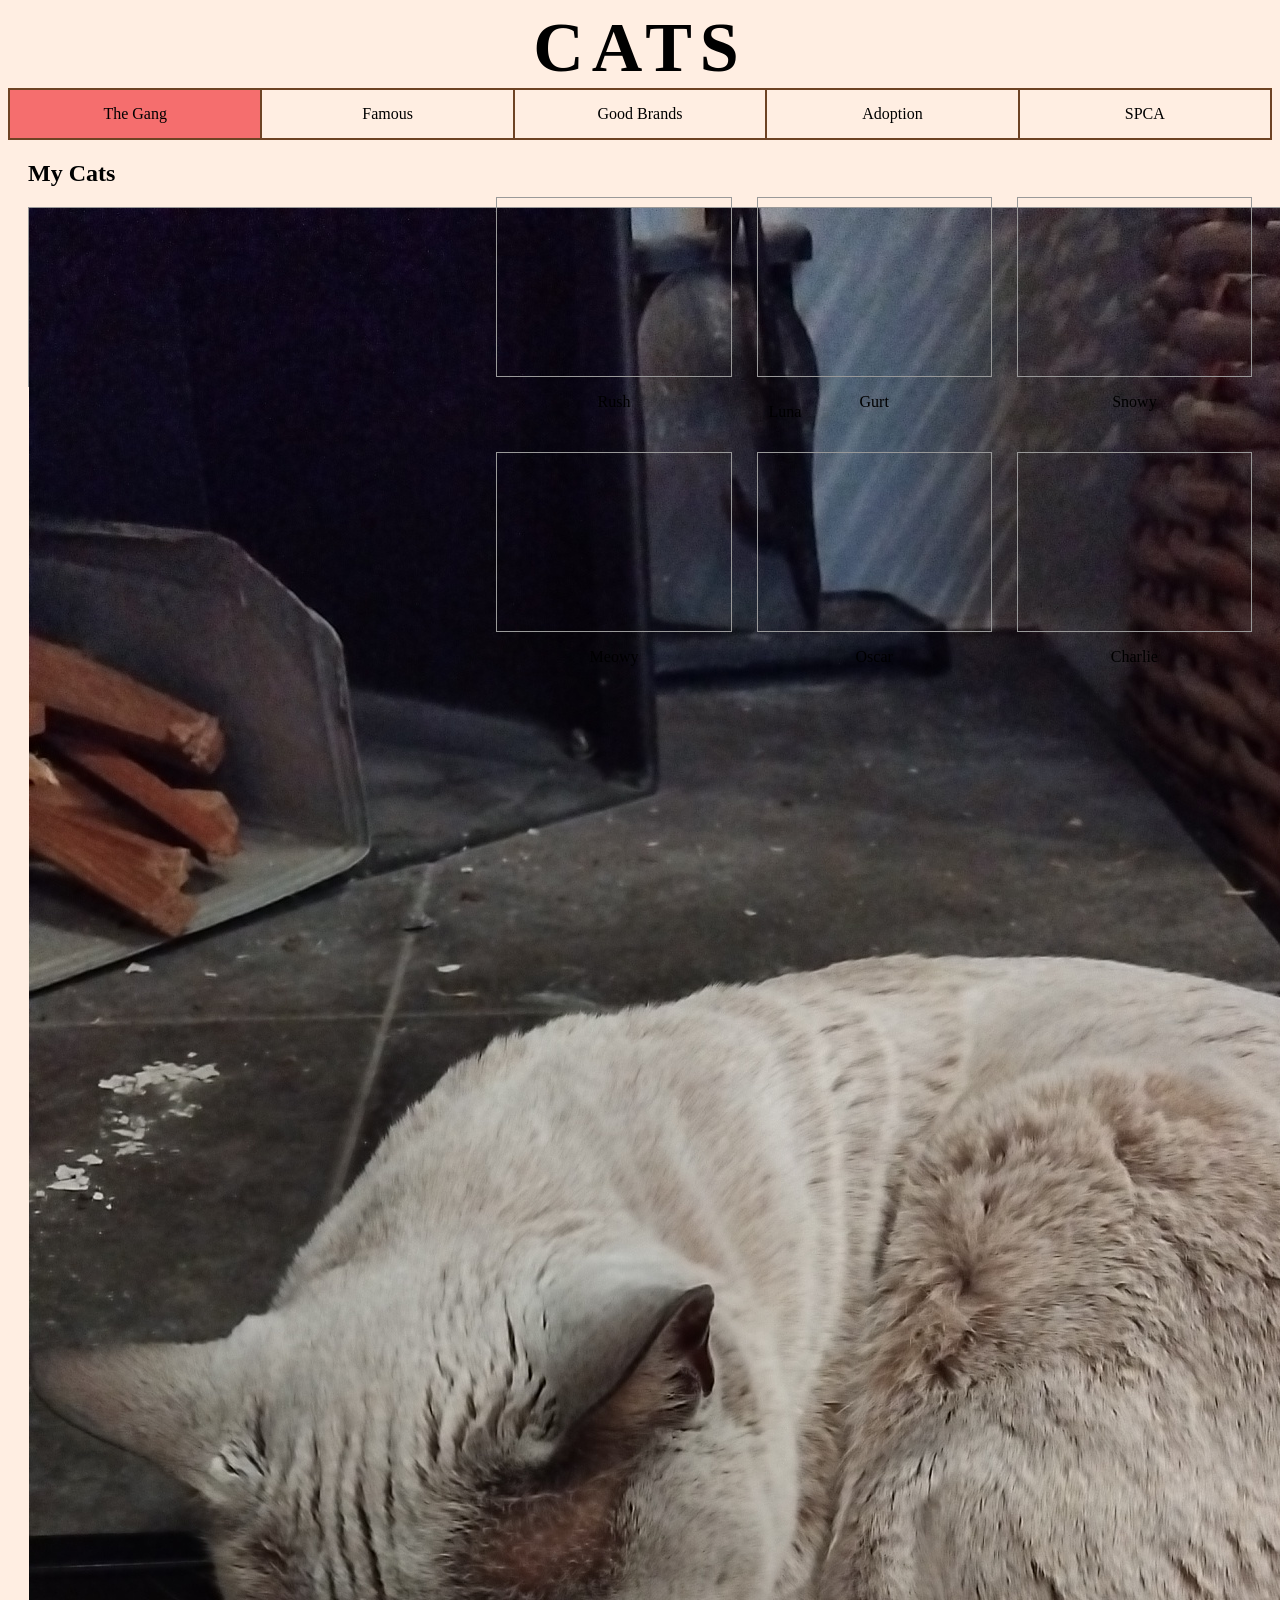
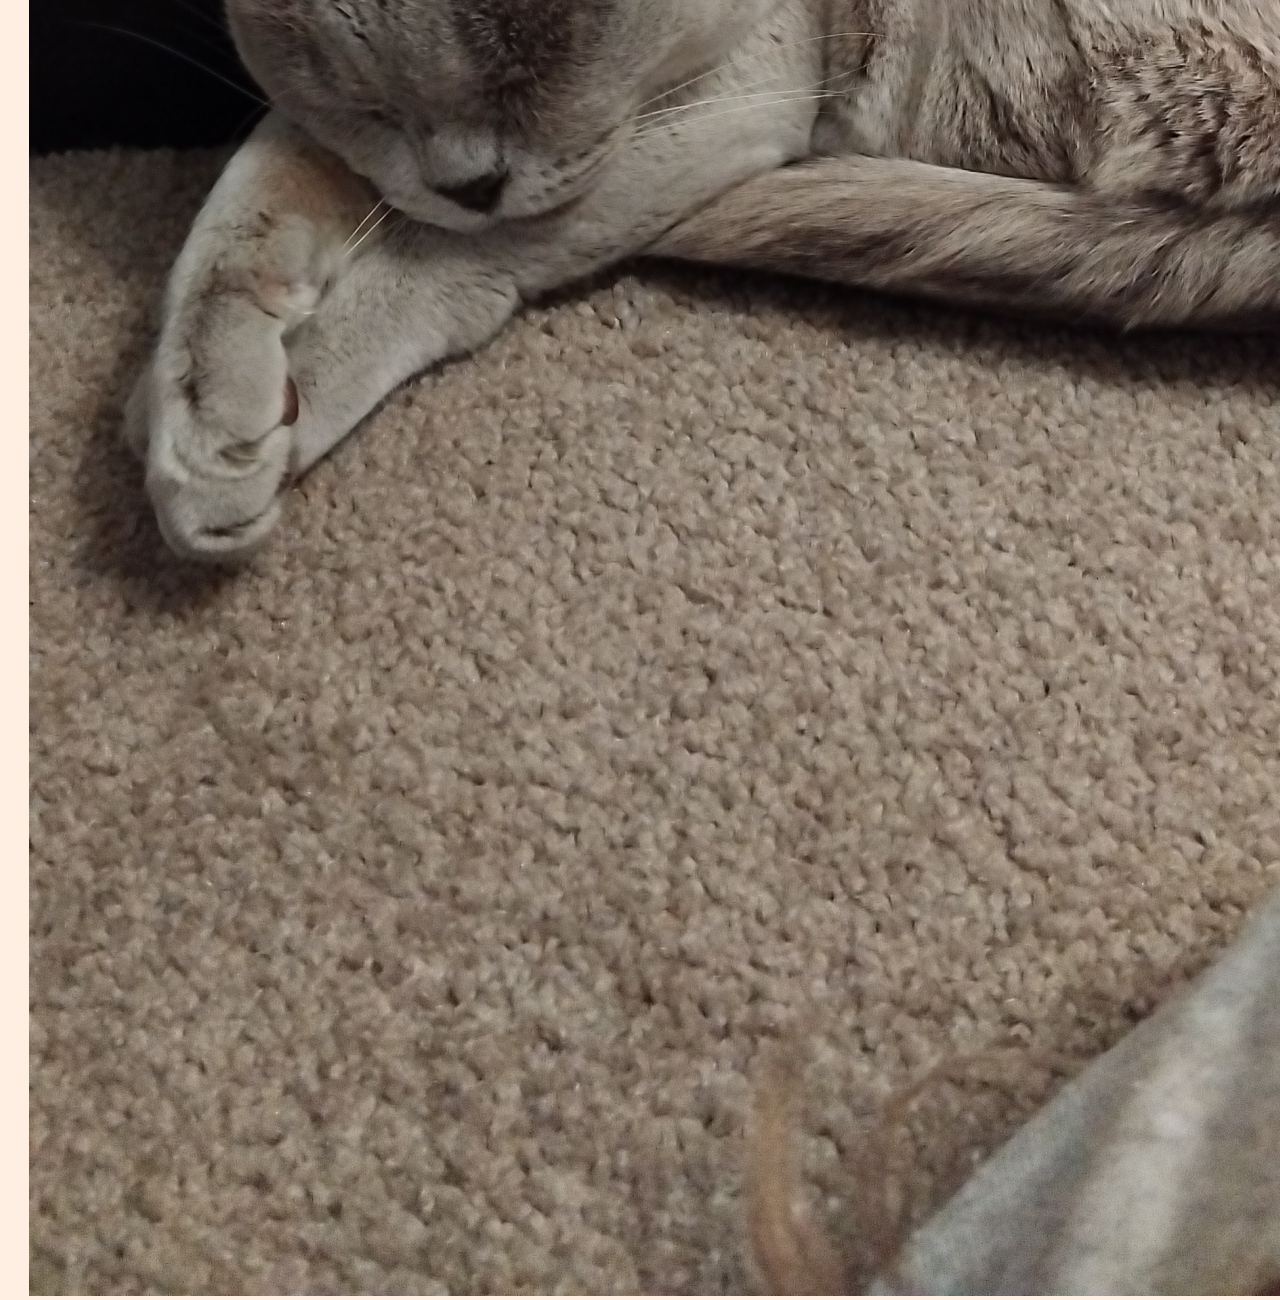
==== index.html @ 38c16019 "luna is too big fixed?" ====
<!DOCTYPE html>
<html lang="en">
<head>
    <meta charset="UTF-8">
    <meta name="viewport" content="width=device-width, initial-scale=1.0">
    <link rel="stylesheet" href="style.css">
    <title>Document</title>
</head>
<body>
    <header>
        <div class="title">
            <h1>CATS</h1>
        </div>    

        <nav>
            <a href="index.html" class="current">The Gang</a>
            <a href="famous.html">Famous</a>
            <a href="brands.html">Good Brands</a>
            <a href="adoption.html">Adoption</a>
            <a href="spca.html">SPCA</a>
        </nav>
    </header>

    <main>

    <div class="my-cats">
        <h2>My Cats</h2>

        <div class="my-cats-boxes">

            <div class="cat">
                <div class="cat-image">
                    <img src="images/luna.jpg" alt="Luna">
                </div>
                <p>Luna</p>
            </div>

            <div class="cat">
                <div class="cat-image">
                    <!-- Rainbow's picture goes here -->
                </div>
                <p>Rainbow</p>
            </div>

        </div>
    </div>


    <div class="other-cats">

        <div class="cat">
            <div class="cat-image">
                <!-- rush cat picture goes here -->
            </div>
            <p>Rush</p>
        </div>

        <div class="cat">
            <div class="cat-image">
                <!-- gurt picture goes here -->
            </div>
            <p>Gurt</p>
        </div>

        <div class="cat">
            <div class="cat-image">
                <!-- Snowy's picture goes here -->
            </div>
            <p>Snowy</p>
        </div>

        <div class="cat">
            <div class="cat-image">
                <!-- Meowy's picture goes here -->
            </div>
            <p>Meowy</p>
        </div>

        <div class="cat">
            <div class="cat-image">
                <!-- Oscar's picture goes here -->
            </div>
            <p>Oscar</p>
        </div>

        <div class="cat">
            <div class="cat-image">
                <!-- Charlie's picture goes here -->
            </div>
            <p>Charlie</p>
        </div>

    </div>

</main>
---- style.css ----
body {
    background-color: rgb(255, 238, 226);
}

header {
    text-align: center;
    border-bottom: 2px solid rgb(110, 67, 36);
}

.title {
    display: flex;
    justify-content: center;
    align-items: center;
    gap: 20px;
}

.title h1 {
    font-size: 70px;
    margin: 0;
    letter-spacing: 8px;
}

nav {
    display: flex;
    width: 100%;
    border-top: 2px solid rgb(110, 67, 36);
}

nav a {
    flex: 1;
    text-align: center;
    padding: 15px 0;
    text-decoration: none;
    color: black;
    border-right: 2px solid rgb(110, 67, 36);
    box-sizing: border-box;
}

nav a:first-child {
    border-left: 2px solid rgb(110, 67, 36);
}

/* the page you are currently on */
nav a.current {
    background-color: rgb(245, 110, 110);
}

/* colour when you hover over another box */
nav a:hover {
    background-color: rgb(255, 157, 128);
}

main {
    padding: 20px;
    display: flex;
    gap: 40px;
}

.my-cats {
    width: 35%;
}

.my-cats h2 {
    margin-top: 0;
}

.my-cats-boxes {
    display: grid;
    grid-template-columns: repeat(2, 1fr);
    gap: 15px;
}

.other-cats {
    flex: 1;
    display: grid;
    grid-template-columns: repeat(3, 1fr);
    gap: 25px;
    padding-top: 3.03%;
}

.cat {
    text-align: center;
}

.cat-image {
    width: 100%;
    height: 180px;
    border: 1px solid #999;
    box-sizing: border-box;
}
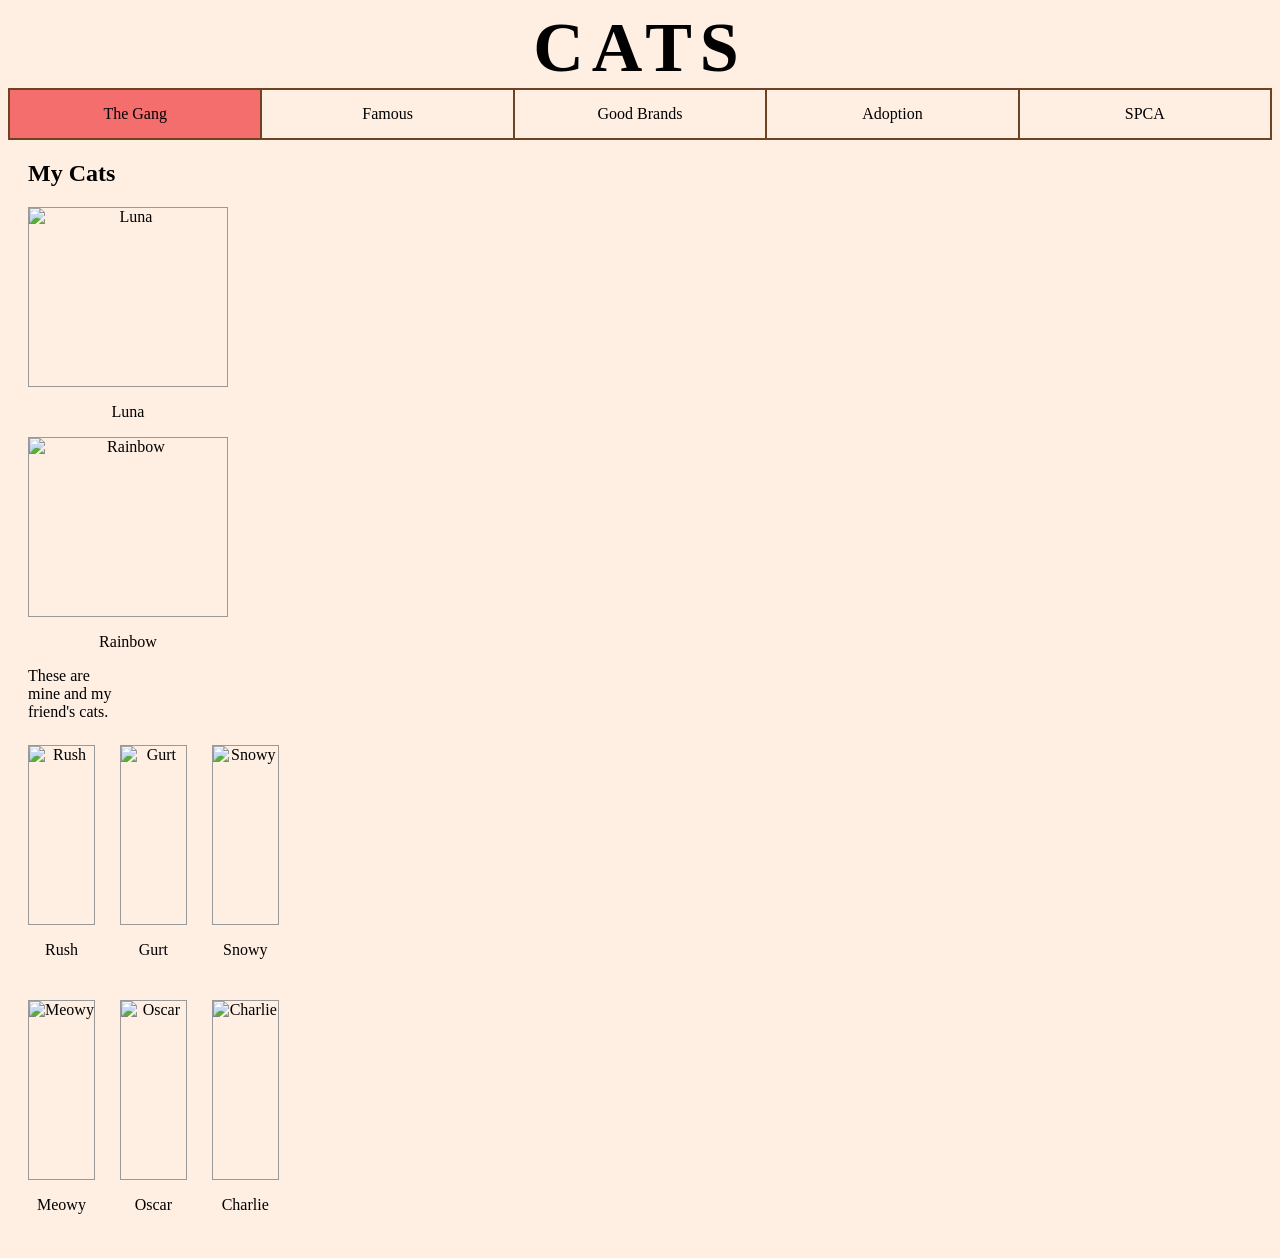
==== commit fa21d92a: "fixed layout" ====
--- a/index.html
+++ b/index.html
@@ -23,73 +23,48 @@
 
     <main>
 
-    <div class="my-cats">
-        <h2>My Cats</h2>
+    <div class="cats-section">
+  <!-- Left Side: My Cats -->
+  <div class="my-cats">
+    <h2>My Cats</h2>
+    <div class="my-cats-boxes">
+      <div class="cat">
+        <div class="cat-image"><img src="images/Luna.jpg" alt="Luna"></div>
+        <p>Luna</p>
+      </div>
+      <div class="cat">
+        <div class="cat-image"><img src="images/Rainbow.jpg" alt="Rainbow"></div>
+        <p>Rainbow</p>
+      </div>
+    </div>
+    <p class="subtext">These are mine and my friend's cats.</p>
+  </div>
 
-        <div class="my-cats-boxes">
-
-            <div class="cat">
-                <div class="cat-image">
-                    <img src="images/luna.jpg" alt="Luna">
-                </div>
-                <p>Luna</p>
-            </div>
-
-            <div class="cat">
-                <div class="cat-image">
-                    <!-- Rainbow's picture goes here -->
-                </div>
-                <p>Rainbow</p>
-            </div>
-
-        </div>
+  <!-- Right Side: Other Cats -->
+  <div class="other-cats">
+    <div class="cat">
+      <div class="cat-image"><img src="images/Rush.jpg" alt="Rush"></div>
+      <p>Rush</p>
     </div>
-
-
-    <div class="other-cats">
-
-        <div class="cat">
-            <div class="cat-image">
-                <!-- rush cat picture goes here -->
-            </div>
-            <p>Rush</p>
-        </div>
-
-        <div class="cat">
-            <div class="cat-image">
-                <!-- gurt picture goes here -->
-            </div>
-            <p>Gurt</p>
-        </div>
-
-        <div class="cat">
-            <div class="cat-image">
-                <!-- Snowy's picture goes here -->
-            </div>
-            <p>Snowy</p>
-        </div>
-
-        <div class="cat">
-            <div class="cat-image">
-                <!-- Meowy's picture goes here -->
-            </div>
-            <p>Meowy</p>
-        </div>
-
-        <div class="cat">
-            <div class="cat-image">
-                <!-- Oscar's picture goes here -->
-            </div>
-            <p>Oscar</p>
-        </div>
-
-        <div class="cat">
-            <div class="cat-image">
-                <!-- Charlie's picture goes here -->
-            </div>
-            <p>Charlie</p>
-        </div>
-
+    <div class="cat">
+      <div class="cat-image"><img src="images/Gurt.jpg" alt="Gurt"></div>
+      <p>Gurt</p>
     </div>
-
-</main>+    <div class="cat">
+      <div class="cat-image"><img src="images/Snowy.jpg" alt="Snowy"></div>
+      <p>Snowy</p>
+    </div>
+    <div class="cat">
+      <div class="cat-image"><img src="images/Meowy.jpg" alt="Meowy"></div>
+      <p>Meowy</p>
+    </div>
+    <div class="cat">
+      <div class="cat-image"><img src="images/Oscar.jpg" alt="Oscar"></div>
+      <p>Oscar</p>
+    </div>
+    <div class="cat">
+      <div class="cat-image"><img src="images/Charlie.jpg" alt="Charlie"></div>
+      <p>Charlie</p>
+    </div>
+  </div>
+</div>
--- a/style.css
+++ b/style.css
@@ -65,9 +65,10 @@
 }
 
 .my-cats-boxes {
-    display: grid;
-    grid-template-columns: repeat(2, 1fr);
-    gap: 15px;
+  width: 200px;
+  height: 100%;
+  object-fit: cover;
+  display: block;
 }
 
 .other-cats {
@@ -87,4 +88,11 @@
     height: 180px;
     border: 1px solid #999;
     box-sizing: border-box;
+}
+
+.cat-image img {
+  width: 100%;
+  height: 100%;
+  object-fit: cover;
+  display: block;
 }
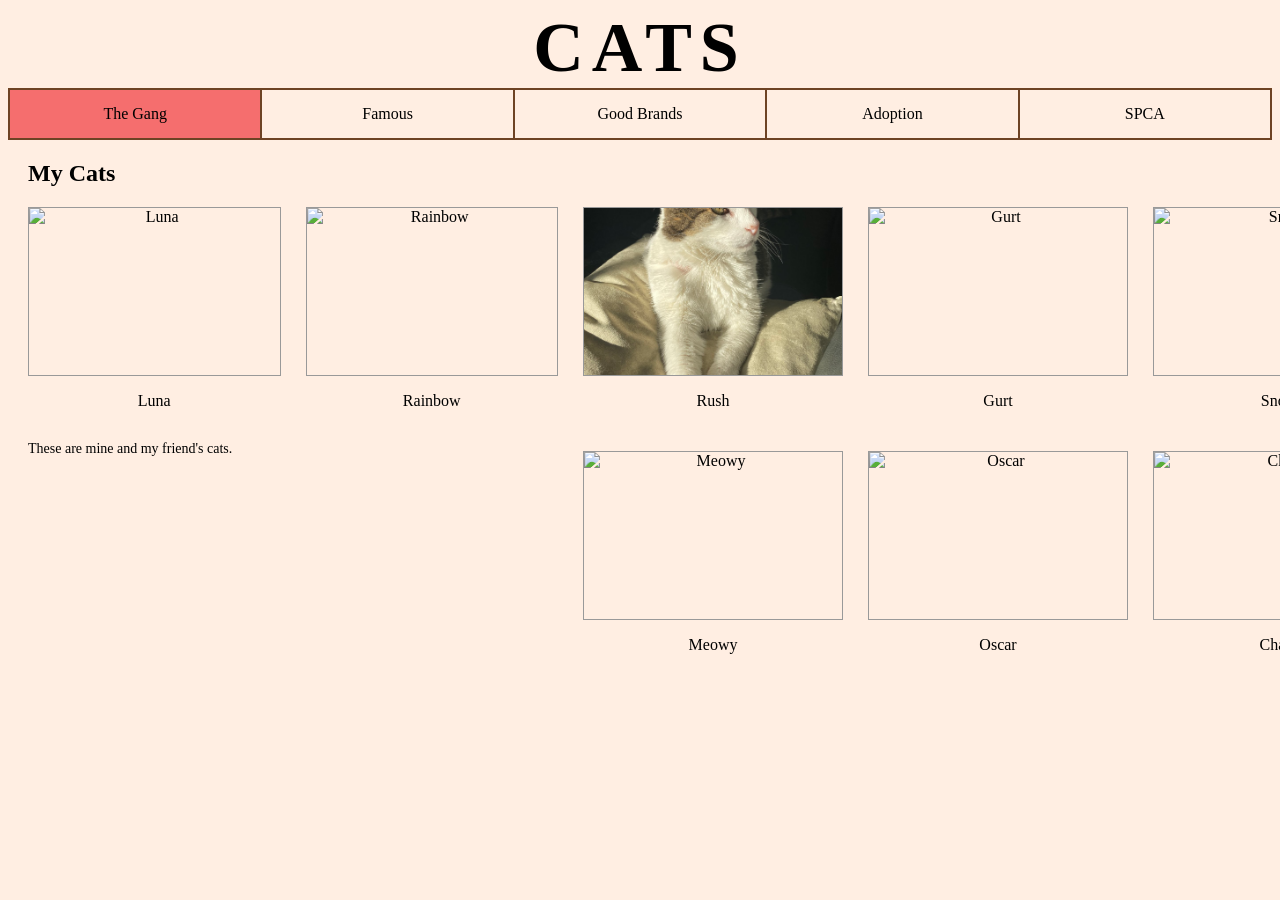
==== commit cb73a32d: "cropped rush's photo" ====
--- a/index.html
+++ b/index.html
@@ -43,7 +43,7 @@
   <!-- Right Side: Other Cats -->
   <div class="other-cats">
     <div class="cat">
-      <div class="cat-image"><img src="images/Rush.jpg" alt="Rush"></div>
+      <div class="cat-image"><img src="images/rush.jpg" alt="Rush"></div>
       <p>Rush</p>
     </div>
     <div class="cat">
--- a/style.css
+++ b/style.css
@@ -56,38 +56,53 @@
     gap: 40px;
 }
 
+/* Container that places left and right sections side-by-side */
+.cats-section {
+  display: flex;
+  gap: 25px;
+  align-items: flex-start;
+}
+
+/* Left Section */
 .my-cats {
-    width: 35%;
+  width: 530px; /* Fits exactly two cat cards side-by-side */
+  flex-shrink: 0;
 }
 
 .my-cats h2 {
-    margin-top: 0;
+  margin-top: 0;
 }
 
 .my-cats-boxes {
-  width: 200px;
-  height: 100%;
-  object-fit: cover;
-  display: block;
+  display: flex;
+  gap: 25px;
 }
 
-.other-cats {
-    flex: 1;
-    display: grid;
-    grid-template-columns: repeat(3, 1fr);
-    gap: 25px;
-    padding-top: 3.03%;
+.subtext {
+  margin-top: 15px;
+  font-size: 14px;
 }
 
+/* Right Section: 3-column grid */
+.other-cats {
+  display: grid;
+  grid-template-columns: repeat(3, 260px); /* Sets exact width seen in mockup */
+  gap: 25px;
+  margin-top: 47px;
+}
+
+/* Card & Image Box Sizing */
 .cat {
-    text-align: center;
+  text-align: center;
+  width: 100%;
 }
 
 .cat-image {
-    width: 100%;
-    height: 180px;
-    border: 1px solid #999;
-    box-sizing: border-box;
+  width: 100%;
+  height: 169px; /* Matches the 260x169 dimensions from your layout */
+  border: 1px solid #999;
+  box-sizing: border-box;
+  overflow: hidden;
 }
 
 .cat-image img {
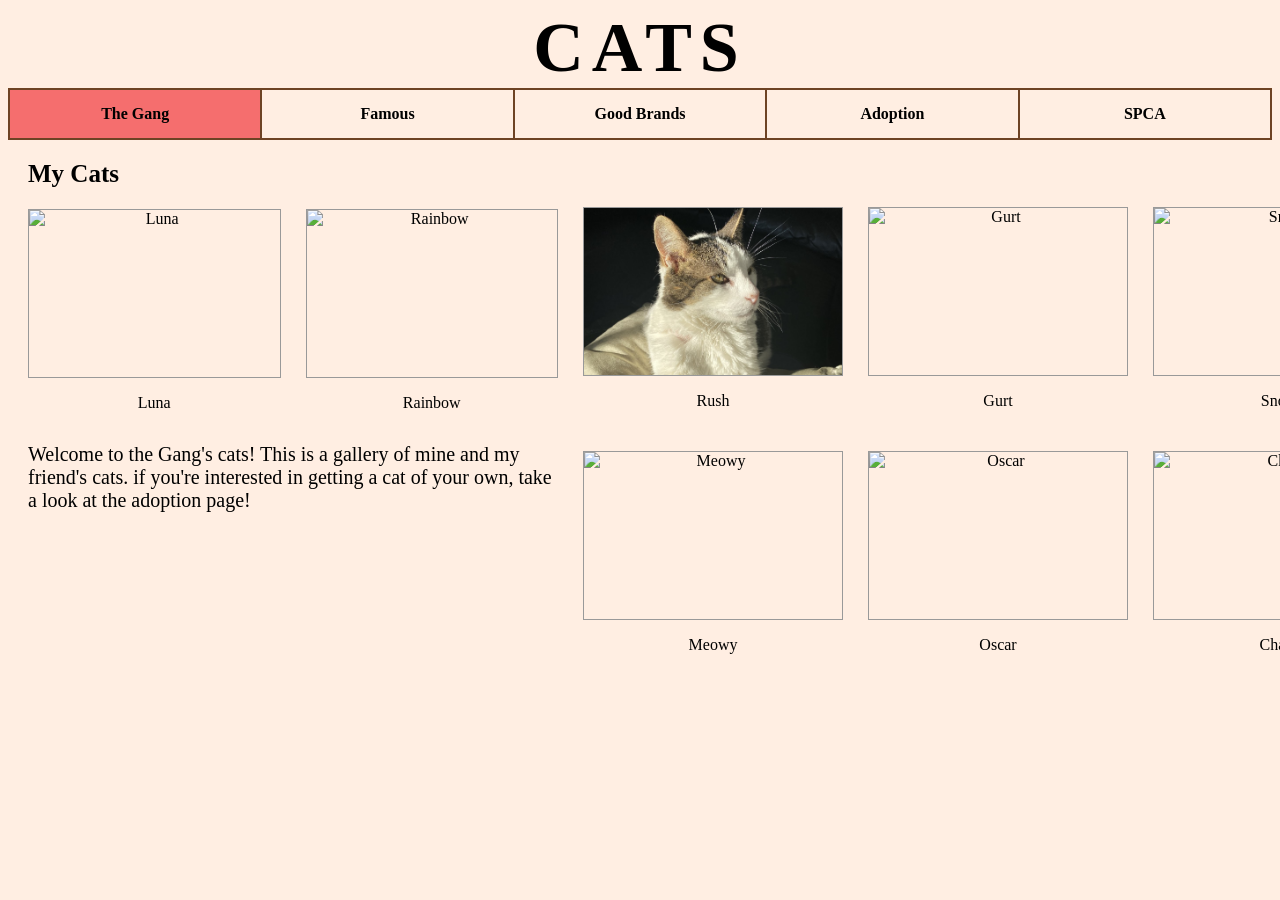
==== commit 25ff0dde: "added more text and styling to the gang page" ====
--- a/index.html
+++ b/index.html
@@ -37,7 +37,7 @@
         <p>Rainbow</p>
       </div>
     </div>
-    <p class="subtext">These are mine and my friend's cats.</p>
+    <p class="subtext">Welcome to the Gang's cats! This is a gallery of mine and my friend's cats. if you're interested in getting a cat of your own, take a look at the adoption page!</p>
   </div>
 
   <!-- Right Side: Other Cats -->
--- a/style.css
+++ b/style.css
@@ -34,6 +34,7 @@
     color: black;
     border-right: 2px solid rgb(110, 67, 36);
     box-sizing: border-box;
+    font-weight: bold;
 }
 
 nav a:first-child {
@@ -56,21 +57,21 @@
     gap: 40px;
 }
 
-/* Container that places left and right sections side-by-side */
 .cats-section {
   display: flex;
   gap: 25px;
   align-items: flex-start;
 }
 
-/* Left Section */
+/* my cats */
 .my-cats {
-  width: 530px; /* Fits exactly two cat cards side-by-side */
+  width: 530px; 
   flex-shrink: 0;
 }
 
 .my-cats h2 {
   margin-top: 0;
+  font-size: 25px;
 }
 
 .my-cats-boxes {
@@ -80,18 +81,18 @@
 
 .subtext {
   margin-top: 15px;
-  font-size: 14px;
-}
-
-/* Right Section: 3-column grid */
+  font-size: 20px;
+}
+
+/* friends cats grid */
 .other-cats {
   display: grid;
-  grid-template-columns: repeat(3, 260px); /* Sets exact width seen in mockup */
+  grid-template-columns: repeat(3, 260px); 
   gap: 25px;
   margin-top: 47px;
 }
 
-/* Card & Image Box Sizing */
+/* card and image box sizing */
 .cat {
   text-align: center;
   width: 100%;
@@ -99,7 +100,7 @@
 
 .cat-image {
   width: 100%;
-  height: 169px; /* Matches the 260x169 dimensions from your layout */
+  height: 169px; 
   border: 1px solid #999;
   box-sizing: border-box;
   overflow: hidden;
@@ -110,4 +111,122 @@
   height: 100%;
   object-fit: cover;
   display: block;
+}
+
+.famous-page {
+  display: flex;
+  flex-direction: column;
+  gap: 30px;
+  max-width: 100%;
+  margin: 30px auto;
+  width: 100%;
+  padding: 30px 20px;
+  box-sizing: border-box;
+}
+/* famous cat boxes */
+.famous-cat {
+  display: flex;
+  flex-direction: row;
+  align-items: flex-start; 
+  gap: 20px; 
+  margin-bottom: 20px; 
+  width: 100%;
+}
+
+/* Image box */
+.famous-cat-image {
+  width: 200px; 
+  height: 200px;
+  flex-shrink: 0; 
+  border: 1px solid #ccc; 
+  overflow: hidden;
+}
+
+.famous-cat-image img {
+  width: 100%;
+  height: 100%;
+  object-fit: cover;
+  display: block;
+}
+
+/* Text styling */
+.famous-cat-info {
+  flex-grow: 1;
+  font-size: 25px;
+  line-height: 1.5;
+  width: 100%;
+}
+
+/* adoption page section */
+.adoption-page {
+  padding: 30px 40px;
+  box-sizing: border-box;
+  display: flex;
+  flex-direction: column;
+  width: 100%;
+}
+
+.adoption-page h2 {
+  margin-top: 5px;
+  margin-bottom: 5px;
+  width: 100%;
+  font-size: 28px;
+  font-weight: bold;
+}
+
+.intro-text {
+  margin-bottom: 15;
+  margin-top: 0px;
+  width: 100%;
+  font-size: 20px;
+  line-height: 1.4;
+}
+
+.infographic-container {
+  width: 100%;
+  display: flex;
+  justify-content: center;
+  margin: 0px 0 10px 0;
+}
+
+.infographic-image {
+  width: 100%;
+  height: auto;
+  display: block;
+}
+
+/* where to adopt section */
+.rescue-links {
+  display: flex;
+  justify-content: space-between;
+  align-items: center;
+  width: 100%;
+  gap: 40px;
+  margin-top: 20px;
+}
+
+.rescue-item {
+  display: flex;
+  align-items: center;
+  gap: 15px;
+  flex: 1;  
+}
+
+.rescue-item img {
+  width: 120px;
+  height: 80px;
+  object-fit: contain;
+  flex-shrink: 0;
+}
+
+.rescue-item a {
+  color: #000;
+  font-size: 20px;
+  line-height: 1.3;
+  text-decoration: none;
+  font-weight: 500;
+}
+
+.rescue-item a:hover {
+  text-decoration: underline; /* underline when hovered */
 }
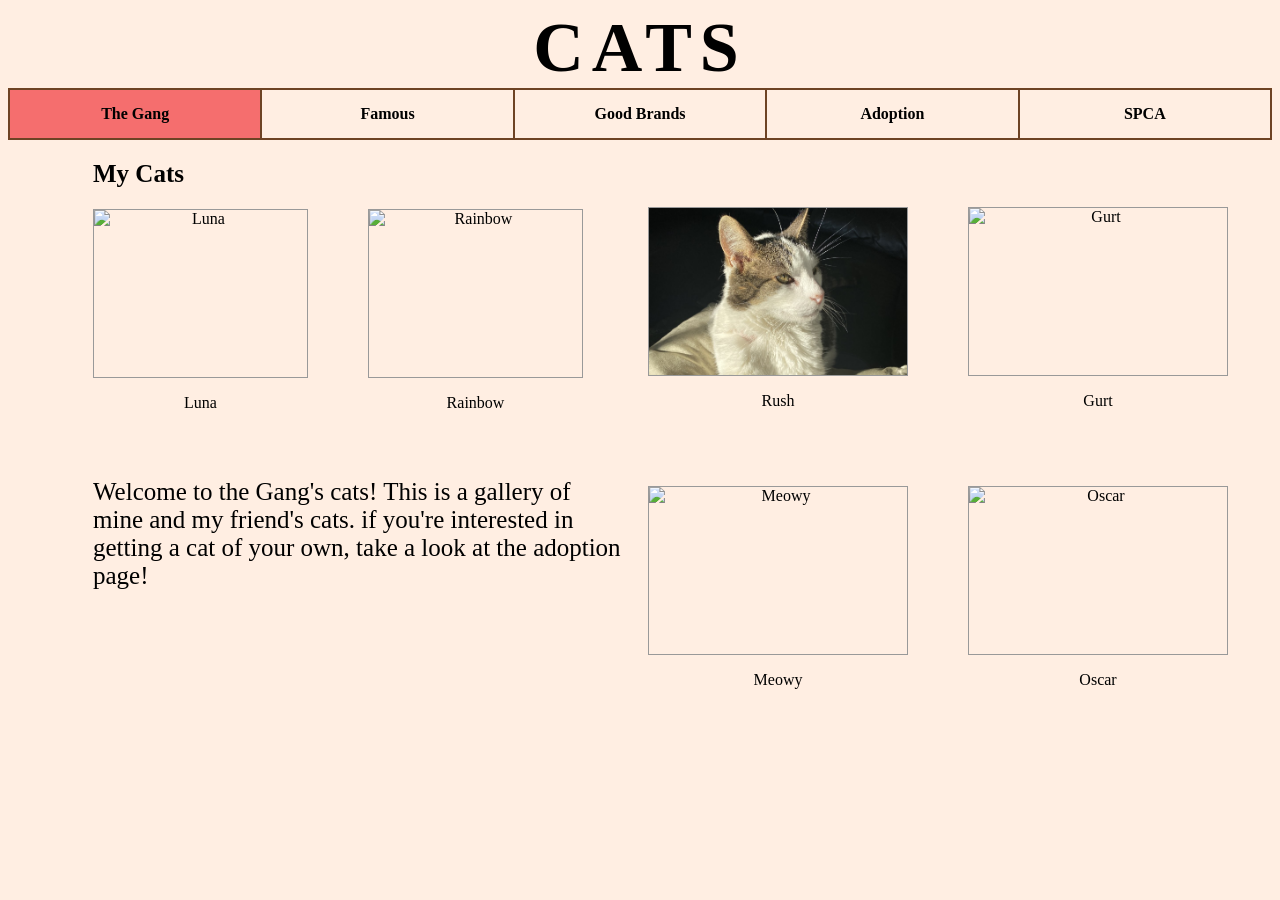
==== commit 3e4b40b4: "updated comments" ====
--- a/index.html
+++ b/index.html
@@ -24,7 +24,7 @@
     <main>
 
     <div class="cats-section">
-  <!-- Left Side: My Cats -->
+  <!-- my cats -->
   <div class="my-cats">
     <h2>My Cats</h2>
     <div class="my-cats-boxes">
@@ -40,7 +40,7 @@
     <p class="subtext">Welcome to the Gang's cats! This is a gallery of mine and my friend's cats. if you're interested in getting a cat of your own, take a look at the adoption page!</p>
   </div>
 
-  <!-- Right Side: Other Cats -->
+  <!-- other cats -->
   <div class="other-cats">
     <div class="cat">
       <div class="cat-image"><img src="images/rush.jpg" alt="Rush"></div>
--- a/style.css
+++ b/style.css
@@ -67,6 +67,7 @@
 .my-cats {
   width: 530px; 
   flex-shrink: 0;
+  margin-left: 65px;
 }
 
 .my-cats h2 {
@@ -76,19 +77,20 @@
 
 .my-cats-boxes {
   display: flex;
-  gap: 25px;
+  gap: 60px;
+  margin-right: 40px;
 }
 
 .subtext {
-  margin-top: 15px;
-  font-size: 20px;
+  margin-top: 50px;
+  font-size: 25px;
 }
 
 /* friends cats grid */
 .other-cats {
   display: grid;
   grid-template-columns: repeat(3, 260px); 
-  gap: 25px;
+  gap: 60px;
   margin-top: 47px;
 }
 
@@ -135,11 +137,12 @@
 
 /* Image box */
 .famous-cat-image {
-  width: 200px; 
-  height: 200px;
+  width: 230px; 
+  height: 230px;
   flex-shrink: 0; 
   border: 1px solid #ccc; 
   overflow: hidden;
+  margin-left: 50px;
 }
 
 .famous-cat-image img {
@@ -155,6 +158,7 @@
   font-size: 25px;
   line-height: 1.5;
   width: 100%;
+  margin-right: 50px;
 }
 
 /* adoption page section */
@@ -229,4 +233,149 @@
 
 .rescue-item a:hover {
   text-decoration: underline; /* underline when hovered */
+}
+
+.brands-container { 
+  margin: 0 auto;
+  padding: 20px;
+  font-family: serif;
+  align-items: center;
+  flex-direction: column;
+}
+
+.brands-intro-text {
+  text-align: center;
+  font-size: 30px;
+  margin-bottom: 15px;
+  width: 100%;
+}
+
+.brand-links {
+  display: flex;
+  flex-direction: column;
+  align-items: center;
+  gap: 30px;
+  margin-bottom: 40px;
+}
+
+.brand-links a {
+  color: rgb(110, 67, 36);
+  text-decoration: underline;
+  font-size: 30px;
+}
+
+/* both brands next to each other */
+.brands-grid {
+  display: flex;
+  justify-content: space-between;
+  gap: 40px;
+}
+
+.brand {
+  flex: 1;
+  display: flex;
+  align-items: center;
+  gap: 20px;
+  margin-left: 70px;
+  margin-right: 70px;
+}
+
+.brand-img {
+  width: 250px;
+  height: auto;
+  object-fit: contain;
+}
+
+.brand-desc {
+  font-size: 32px;
+  line-height: 1.4;
+  margin: 0;
+  margin-left: 20px;
+}
+
+.spca-container {
+  margin: 0 auto;
+  padding: 30px 20px;
+  font-family: serif;
+  display: flex;
+  flex-direction: column;
+  margin-left: 40px;
+  margin-right: 40px;
+}
+
+.spca-hero {
+  display: flex;
+  flex-direction: row;
+  align-items: center;
+  justify-content: space-between;
+  gap: 40px;
+  margin-bottom: 40px;
+  width: 100%;
+}
+
+.spca-hero-text {
+  flex: 1;
+  max-width: 900px;
+}
+
+.spca-hero-text h2 {
+  font-size: 34px;
+  letter-spacing: 2px;
+  margin-top: 10px;
+  margin-bottom: 15px;
+}
+
+.spca-hero-text p {
+  font-size: 27px;
+  line-height: 1.5;
+  margin: 0;
+}
+
+.spca-hero-img {
+  flex: 0 0 500px;
+}
+
+.spca-hero-img img {
+  width: 100%;         /* must fill its containers */
+  height: auto;
+  display: block;
+}
+
+/* service cards layout */
+.spca-services {
+  display: flex;
+  justify-content: space-between;
+  gap: 15px;
+  margin-bottom: 0px;
+}
+
+.service-card {
+  flex: 1;
+  border-radius: 4px;
+  padding: 10px;
+  display: flex;
+  justify-content: center;
+  align-items: center;
+}
+
+.service-card img {
+  width: 100%;
+  height: auto;
+  display: block;
+}
+
+/* bottom footer link */
+.spca-footer-link {
+  text-align: center;
+  font-size: 24px;
+  color: rgb(110, 67, 36);
+}
+
+.spca-footer-link a {
+  color: rgb(110, 67, 36);
+  text-decoration: none;
+}
+
+.spca-footer-link a:hover {
+  text-decoration: underline; /* underline when hovered */
 }
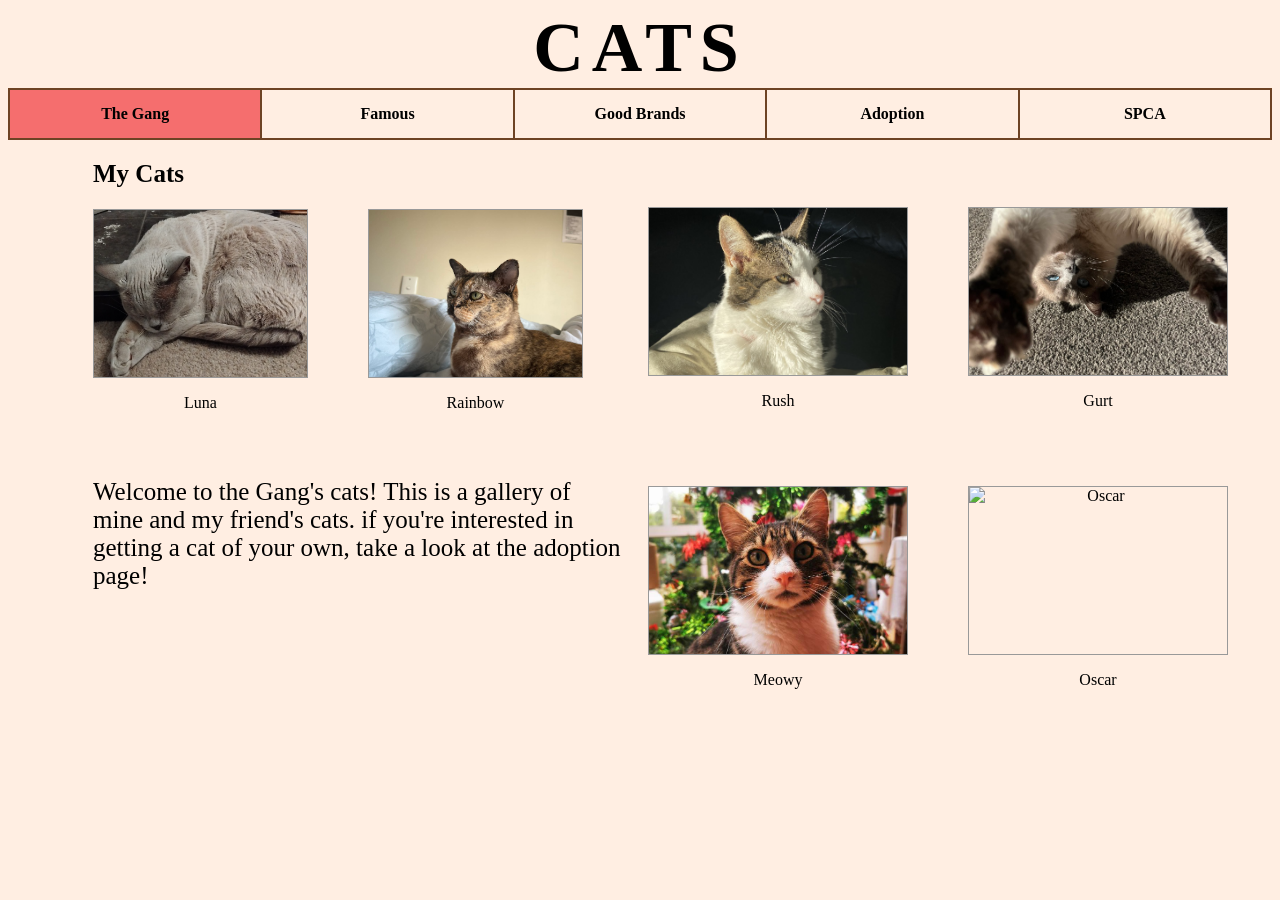
==== commit 32edbb01: "case sensitive ugh" ====
--- a/index.html
+++ b/index.html
@@ -29,11 +29,11 @@
     <h2>My Cats</h2>
     <div class="my-cats-boxes">
       <div class="cat">
-        <div class="cat-image"><img src="images/Luna.jpg" alt="Luna"></div>
+        <div class="cat-image"><img src="images/luna.jpg" alt="Luna"></div>
         <p>Luna</p>
       </div>
       <div class="cat">
-        <div class="cat-image"><img src="images/Rainbow.jpg" alt="Rainbow"></div>
+        <div class="cat-image"><img src="images/rainbow.jpg" alt="Rainbow"></div>
         <p>Rainbow</p>
       </div>
     </div>
@@ -47,23 +47,23 @@
       <p>Rush</p>
     </div>
     <div class="cat">
-      <div class="cat-image"><img src="images/Gurt.jpg" alt="Gurt"></div>
+      <div class="cat-image"><img src="images/gurt.jpg" alt="Gurt"></div>
       <p>Gurt</p>
     </div>
     <div class="cat">
-      <div class="cat-image"><img src="images/Snowy.jpg" alt="Snowy"></div>
+      <div class="cat-image"><img src="images/snowy.jpg" alt="Snowy"></div>
       <p>Snowy</p>
     </div>
     <div class="cat">
-      <div class="cat-image"><img src="images/Meowy.jpg" alt="Meowy"></div>
+      <div class="cat-image"><img src="images/meowy.jpg" alt="Meowy"></div>
       <p>Meowy</p>
     </div>
     <div class="cat">
-      <div class="cat-image"><img src="images/Oscar.jpg" alt="Oscar"></div>
+      <div class="cat-image"><img src="images/sscar.jpg" alt="Oscar"></div>
       <p>Oscar</p>
     </div>
     <div class="cat">
-      <div class="cat-image"><img src="images/Charlie.jpg" alt="Charlie"></div>
+      <div class="cat-image"><img src="images/charlie.jpg" alt="Charlie"></div>
       <p>Charlie</p>
     </div>
   </div>
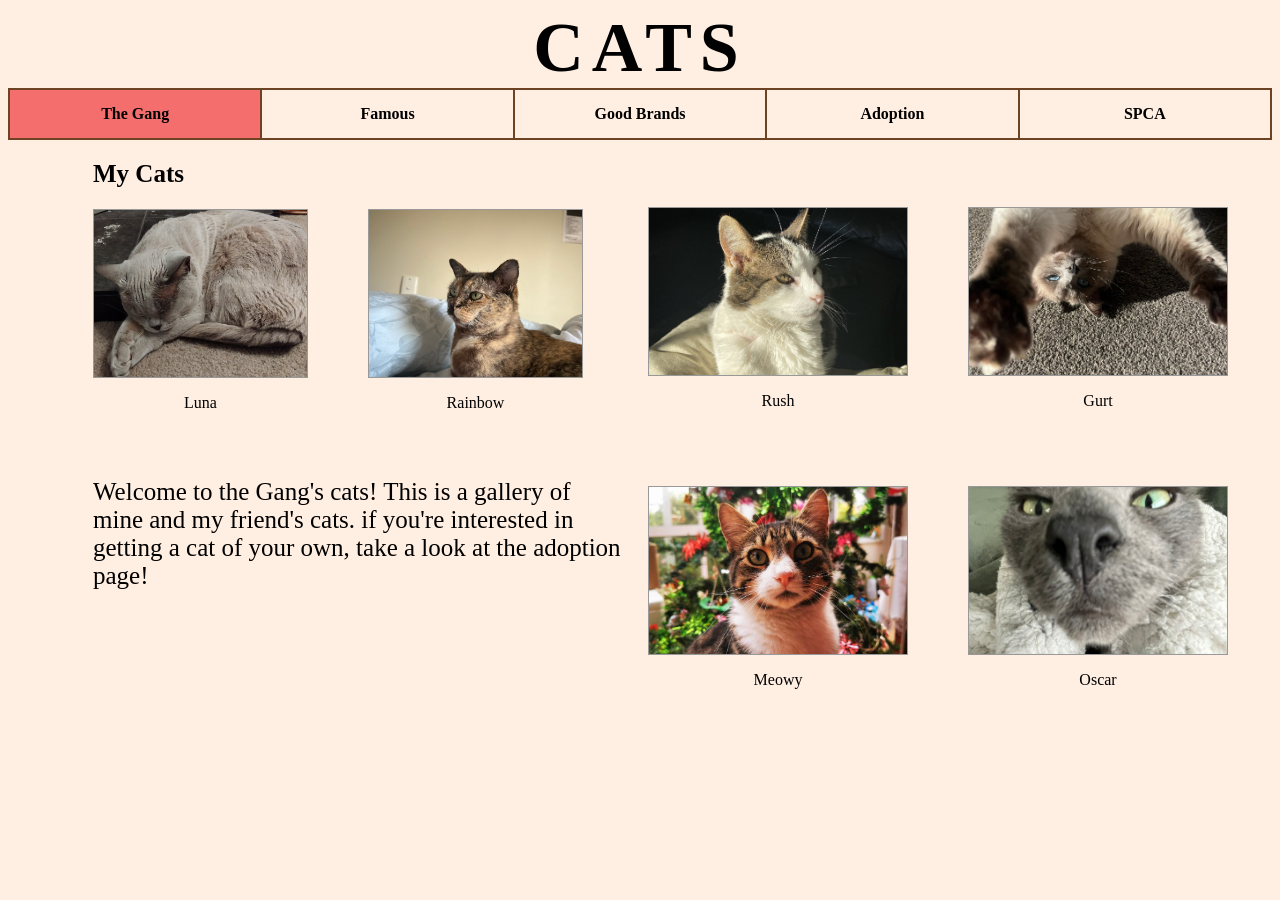
==== commit dd4ee94e: "spelled oscar wrong" ====
--- a/index.html
+++ b/index.html
@@ -59,7 +59,7 @@
       <p>Meowy</p>
     </div>
     <div class="cat">
-      <div class="cat-image"><img src="images/sscar.jpg" alt="Oscar"></div>
+      <div class="cat-image"><img src="images/oscar.jpg" alt="Oscar"></div>
       <p>Oscar</p>
     </div>
     <div class="cat">
